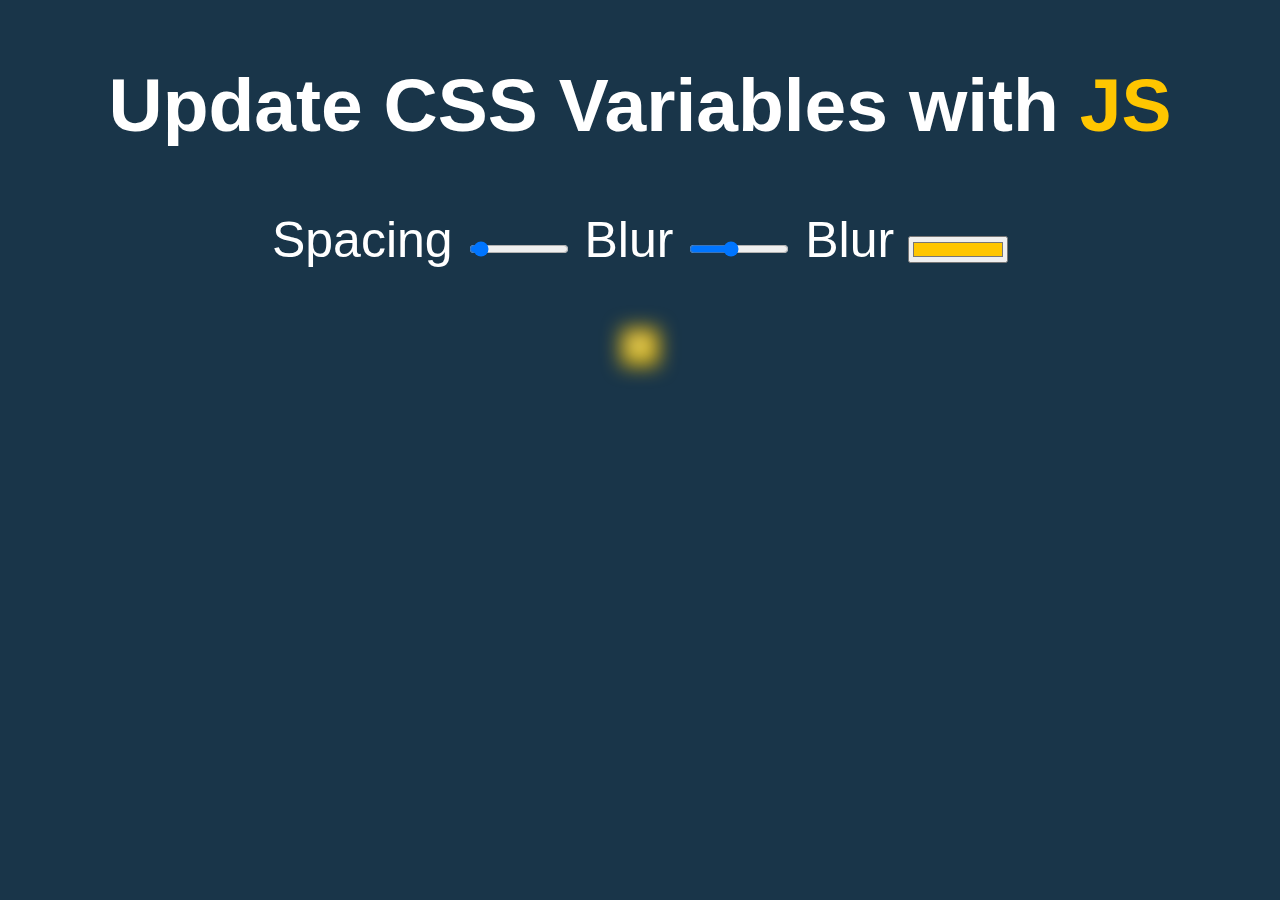
==== 03/index.html @ 255cc1f9 "add folder 03" ====
<!doctype html>
<html lang="en">
<head>
    <meta charset="UTF-8">
    <meta name="viewport"
          content="width=device-width, user-scalable=no, initial-scale=1.0, maximum-scale=1.0, minimum-scale=1.0">
    <meta http-equiv="X-UA-Compatible" content="ie=edge">
    <title>Document</title>
    <link rel="stylesheet" href="style.css">
</head>
<body>
<h2>Update CSS Variables with <span class='hl'>JS</span></h2>

<div class="controls">
    <label for="spacing">Spacing</label>
    <input type="range" id="spacing" name="spacing" data-type="px" value="10"  max="200" min="0">

    <label for="blur">Blur</label>
    <input type="range" id="blur" name="blur" data-type="px" value="10" max="25" min="0">

    <label for="color">Blur</label>
    <input type="color" value="#ffc600" id="color" name="color" data-type="">
</div>

<img src="https://source.unsplash.com/7bwQXzbF6KE/800x500">
<script src="app.js"></script>
</body>
</html>
---- 03/style.css ----
:root{
    --spacing  : 10px;
    --blur : 10px;
    --color : #ffc600;
}

img{
    padding: var(--spacing);
    background-color: var(--color);
    filter: blur(var(--blur));
}
.hl{
    color: var(--color);
}
body {
    text-align: center;
    background: #193549;
    color: white;
    font-family: 'helvetica neue', sans-serif;
    font-weight: 100;
    font-size: 50px;
}

.controls {
    margin-bottom: 50px;
}

input {
    width:100px;
}
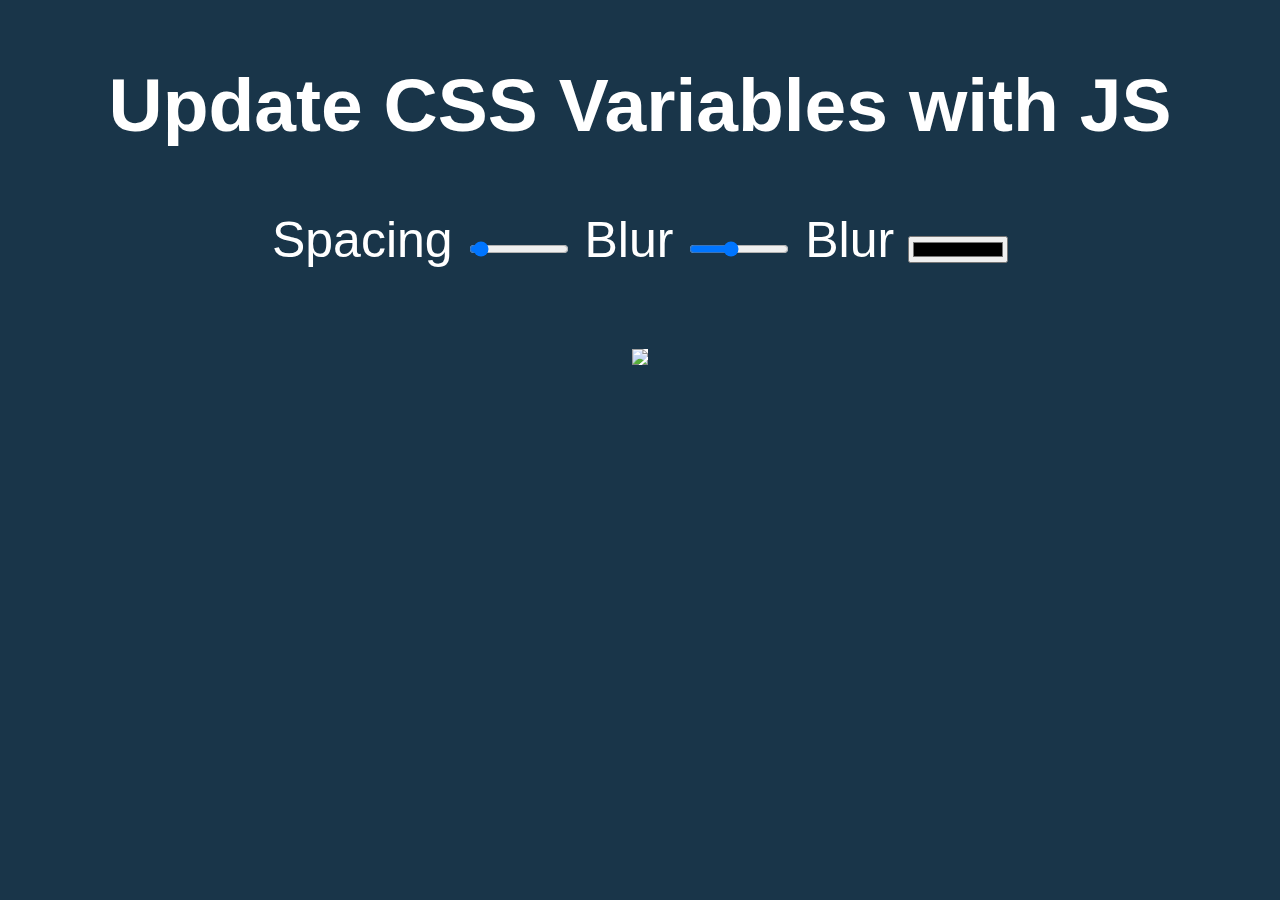
==== commit 07dd34d1: "edit spacing, blur, color default" ====
--- a/03/index.html
+++ b/03/index.html
@@ -19,7 +19,7 @@
     <input type="range" id="blur" name="blur" data-type="px" value="10" max="25" min="0">
 
     <label for="color">Blur</label>
-    <input type="color" value="#ffc600" id="color" name="color" data-type="">
+    <input type="color" value="#fff" id="color" name="color" data-type="">
 </div>
 
 <img src="https://source.unsplash.com/7bwQXzbF6KE/800x500">
--- a/03/style.css
+++ b/03/style.css
@@ -1,7 +1,7 @@
 :root{
-    --spacing  : 10px;
-    --blur : 10px;
-    --color : #ffc600;
+    --spacing  : 0px;
+    --blur : 0px;
+    --color : #fff;
 }
 
 img{
